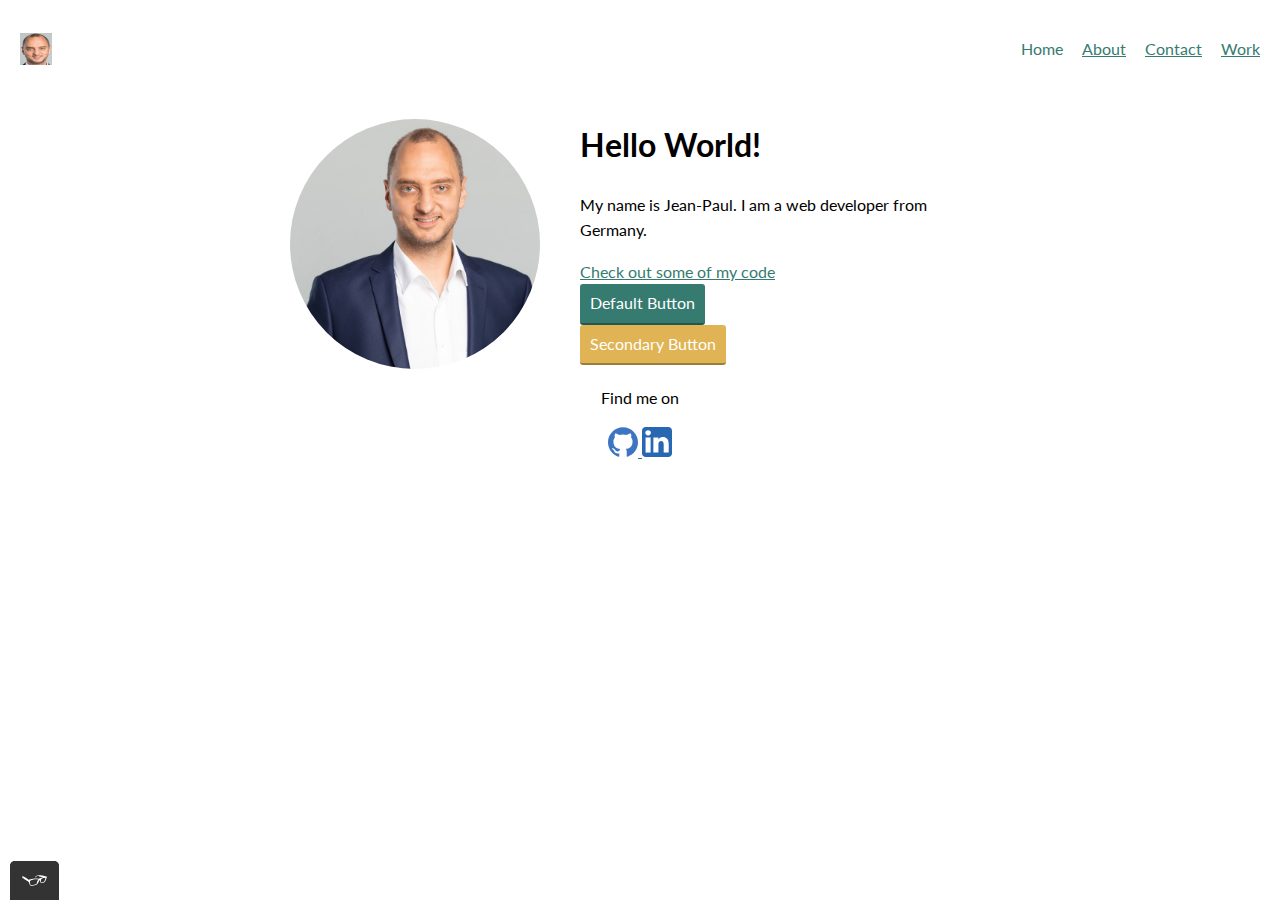
==== index.html @ 74983d17 "removed href on line 44" ====
<!DOCTYPE html>

<html>

<head>
  <meta charset="utf-8">
  <title>Welcome to Popol´s Page</title>
  <link rel="shortcut icon" href="./img/popol16.png" type="image/x-icon"/>
  <link href="https://fonts.googleapis.com/css2?family=Lato:ital,wght@1,300&display=swap" rel="stylesheet">
  <link rel="stylesheet" type="text/css" href="css/style.production.css">
  <link rel="stylesheet" type="text/css" href="css/normalize.css">
  <meta name="viewport" content="width=device-width, initial-scale=1">
</head>

<body>

<header class="page-header">
  <img src="img/popol.ico" alt="logo">
  <nav class="main-navigation page-header__item">
  <ul role="menubar" class="navigation-list">
    <li role="presentation">
      <a href="index.html" role="menuitem" class="navigation-list__item--active">Home</a>
    </li>
    <li role="presentation">
      <a href="about.html" role="menuitem" class="navigation-list__item">About</a>
    </li>
    <li role="presentation">
      <a href="contact.html" role="menuitem" class="navigation-list__item">Contact</a>
    </li>
    <li role="presentation">
      <a href="work.html" role="menuitem" class="navigation-list__item">Work</a>
    </li>
  </ul>
</nav>
</header>

<div class="profile">
  <img src="./img/popol.jpg" class="profile__portrait" alt="Jean-Paul Burion Portrait">
  <h1>Hello World!</h1>
  <p>My name is Jean-Paul. I am a <span>web</span> developer from Germany.</p>
  <a href="#">Check out some of my code</a>
</div>

<!-- <a href="#">Default Link</a><br> -->
<button type="button">Default Button</button><br>
<button class="button__secondary">Secondary Button</button>

<footer class="page-footer">
  <p>Find me on</p>
  <div class="social-media">
    <a href="https://github.com/Popol2411">
      <img src="img/github.svg" alt="github">
    </a>
    <a href="https://www.linkedin.com/in/jeanpaulburion">
      <img src="img/linkedin.svg" alt="linkedin">
    </a>
  </div>
</footer>

<script src="js/tota11y.min.js"></script>

</body>

</html>
---- css/style.production.css ----
/*
* Prefixed by https://autoprefixer.github.io
* PostCSS: v8.3.6,
* Autoprefixer: v10.3.1
* Browsers: last 4 version
*/

a {
  color: #357b70;
}

body {
  font-family: 'Lato', sans-serif;
  font-weight: 400;
  font-size: 16px;
  line-height: 1.6;
}

h1 {
  font-size: 30px;
  font-weight: 700;
}

h2 {
  font-size: 24px;
  font-weight: 700;
}

h3 {
  font-size: 18px;
  font-weight: 700;
}

a:visited {
  color: #05676e;
}

a:hover, a:focus {
  text-decoration: none;
}

a:active {
  color: #489c79;
  }

.button {
  border: none;
  display: inline-block;
  font-family: inherit;
  background-color: #357b70;
  color: white;
  text-decoration: none;
  padding: 10px;
  border-radius: 3px;
  border-bottom: 2px solid rgba(0, 0, 0, 0.3);
  -webkit-transition: 0.2s opacity;
  -o-transition: 0.2s opacity;
  transition: 0.2s opacity;
  max-width: 700px;
}

button {
  border: none;
  display: inline-block;
  font-family: inherit;
  background-color: #357b70;
  color: white;
  text-decoration: none;
  padding: 10px;
  border-radius: 3px;
  border-bottom: 2px solid rgba(0, 0, 0, 0.3);
  -webkit-transition: 0.2s opacity;
  -o-transition: 0.2s opacity;
  transition: 0.2s opacity;
  max-width: 700px;
}

button:hover, button:focus, .button:hover, .button:focus {
cursor: pointer;
opacity: 0.8;
}

.button__secondary {
  background-color: #e0b354;
  color: white;
}

.navigation-list__item--active {
  text-decoration: none;
}

.profile__portrait {
  float: left;
  width: 250px;
  margin-right: 40px;
  border-radius: 50%;
}

.profile {
  max-width: 700px;
  margin: 0 auto;
}

* {
  -webkit-box-sizing: border-box;
          box-sizing: border-box;
}

.page-footer {
    clear: both;
    display: -webkit-box;
    display: -ms-flexbox;
    display: flex;
    -webkit-box-orient: vertical;
    -webkit-box-direction: normal;
        -ms-flex-direction: column;
            flex-direction: column;
    text-align: center;
}

.page-header {
  display: -webkit-box;
  display: -ms-flexbox;
  display: flex;
  width: 100%;
  padding: 20px;
}

.page-header img {
    -ms-flex-item-align: center;
        -ms-grid-row-align: center;
        align-self: center;
}

.page-header__item {
  -webkit-box-flex: 0;
      -ms-flex: 0 1 200px;
          flex: 0 1 200px;
}

.page-header__item:last-child {
  -webkit-box-flex: 1;
      -ms-flex-positive: 1;
          flex-grow: 1;
  text-align: right;
}

.navigation-list {
  list-style-type: none;
}

.navigation-list li {
  display: inline-block;
  margin-left: 15px;
}

.grid__item {
  display: inline-block;
  width: 33%;
}

@supports (display: grid) {
  .grid {
  display: -ms-grid;
  display: grid;
  -ms-grid-columns: 1fr 20px 1fr 20px 1fr;
  grid-template-columns: 1fr 1fr 1fr;
  grid-gap: 20px;
  margin: 0;
  }
}
.grid__item {
  background-color: lightgray;
  width: auto;
  min-height: auto;
  margin: 0;
}

/* .grid__item:last-child {
  -ms-grid-column: 3;
  grid-column: 3 / 3;
  -ms-grid-row: 1;
  -ms-grid-row-span: 2;
  grid-row: 1 / 3;
} */


.social-mediaa {
      text-decoration: none
}

@media all and (max-width: 500px) {
  .grid {
    -ms-grid-columns: 1fr;
    grid-template-columns: 1fr;
  }
}
@media all and (min-width: 500px) and (max-width: 750px){
  .grid {
    -ms-grid-columns: 1fr 20px 1fr;
    grid-template-columns: 1fr 1fr;
  }
}
@media all and (max-width: 750px) {
  .grid {
    grid-gap: 10px;
  }
  .grid__item:last-child {
    grid-column: auto / auto;
    grid-row: auto / auto;
  }
  h1 {
    font-size: 22px;
  }
}

.about {
display: -webkit-box;
display: -ms-flexbox;
display: flex;
-webkit-box-orient: vertical;
-webkit-box-direction: normal;
    -ms-flex-direction: column;
        flex-direction: column;
text-align: center;
width: 100%;
}

.contact {
  display: -webkit-box;
  display: -ms-flexbox;
  display: flex;
  -webkit-box-orient: vertical;
  -webkit-box-direction: normal;
      -ms-flex-direction: column;
          flex-direction: column;
  text-align: center;
}

#contact {
  margin-bottom: 50px;
}

@-webkit-keyframes color-change {
  0% {
    fill: #edc655;
  }
  50% {
    fill: #fcffad;
  }
  100% {
    fill: #f76414;
  }
}

@keyframes color-change {
  0% {
    fill: #edc655;
  }
  50% {
    fill: #fcffad;
  }
  100% {
    fill: #f76414;
  }
}

.sun {
  -webkit-animation: 4s color-change infinite alternate linear;
          animation: 4s color-change infinite alternate linear;
}

@-webkit-keyframes cloud-move {
  from {
    -webkit-transform: translate(0, 50px);
            transform: translate(0, 50px);
  }
  to {
    -webkit-transform: translate(200px, 50px);
            transform: translate(200px, 50px);
  }
}

@keyframes cloud-move {
  from {
    -webkit-transform: translate(0, 50px);
            transform: translate(0, 50px);
  }
  to {
    -webkit-transform: translate(200px, 50px);
            transform: translate(200px, 50px);
  }
}

.cloud-front {
  -webkit-animation: 30s cloud-move infinite alternate linear;
          animation: 30s cloud-move infinite alternate linear;
}

@-webkit-keyframes cloud-move-reverse {
  from {
    -webkit-transform: translate(446px, 48px);
            transform: translate(446px, 48px);
  }
  to {
    -webkit-transform: translate(100px, 48px);
            transform: translate(100px, 48px);
  }
}

@keyframes cloud-move-reverse {
  from {
    -webkit-transform: translate(446px, 48px);
            transform: translate(446px, 48px);
  }
  to {
    -webkit-transform: translate(100px, 48px);
            transform: translate(100px, 48px);
  }
}

.cloud-back {
  -webkit-animation: 34s cloud-move-reverse infinite alternate linear;
          animation: 34s cloud-move-reverse infinite alternate linear;
}

ul {
  list-style-type: none;
}

#cv.button {
margin: auto;
display: -webkit-box;
display: -ms-flexbox;
display: flex;
-webkit-box-pack: center;
    -ms-flex-pack: center;
        justify-content: center;
width: 150px;
}

.work h1 {
  display: -webkit-box;
  display: -ms-flexbox;
  display: flex;
  -webkit-box-pack: center;
      -ms-flex-pack: center;
          justify-content: center;
}

.skills {
padding: 25px;
width: 300px;
margin: auto;
display: inline;
-webkit-box-pack: center;
    -ms-flex-pack: center;
        justify-content: center;
}
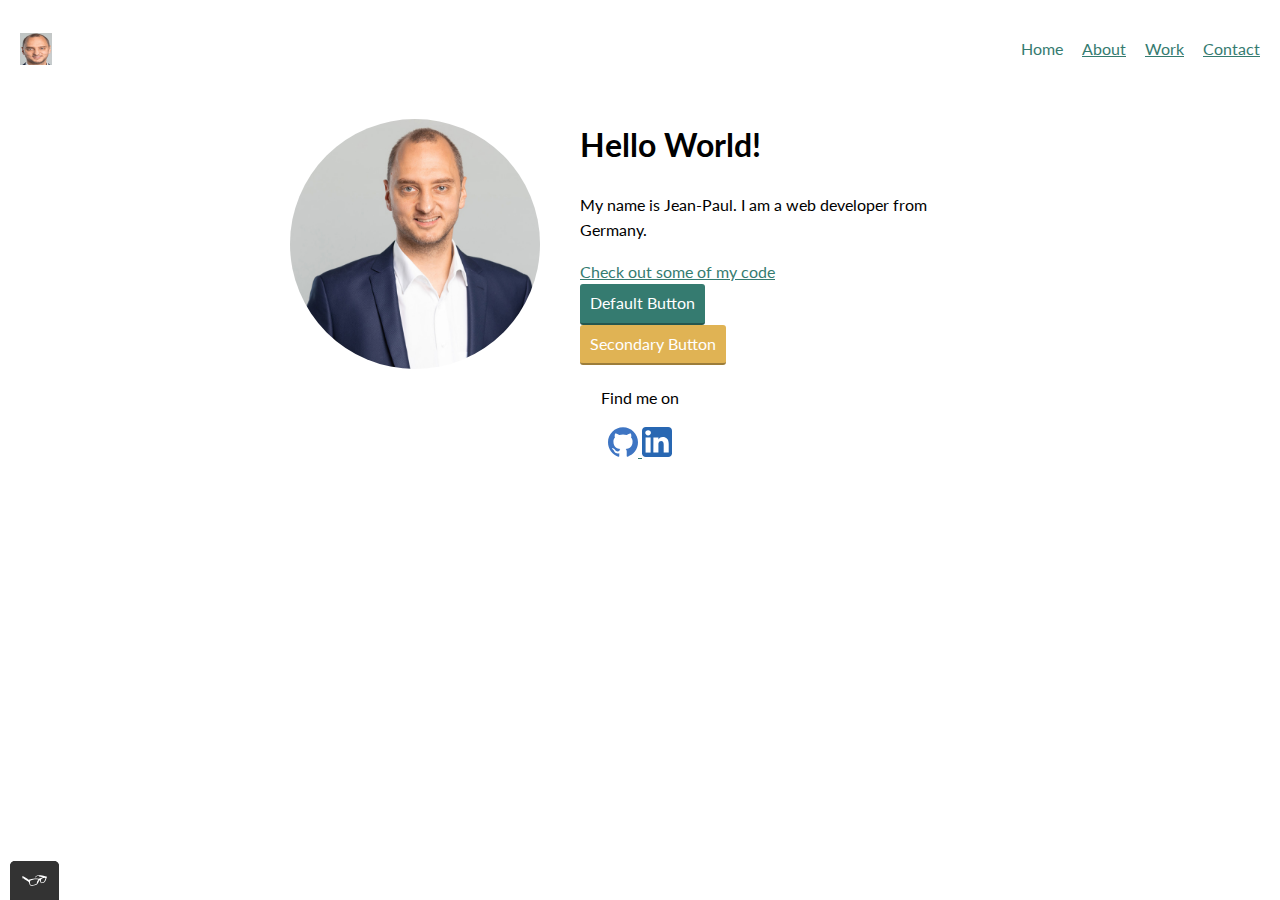
==== commit d85a6e48: "Changed Menubar Item Order" ====
--- a/index.html
+++ b/index.html
@@ -25,10 +25,10 @@
       <a href="about.html" role="menuitem" class="navigation-list__item">About</a>
     </li>
     <li role="presentation">
-      <a href="contact.html" role="menuitem" class="navigation-list__item">Contact</a>
+      <a href="work.html" role="menuitem" class="navigation-list__item">Work</a>
     </li>
     <li role="presentation">
-      <a href="work.html" role="menuitem" class="navigation-list__item">Work</a>
+      <a href="contact.html" role="menuitem" class="navigation-list__item">Contact</a>
     </li>
   </ul>
 </nav>
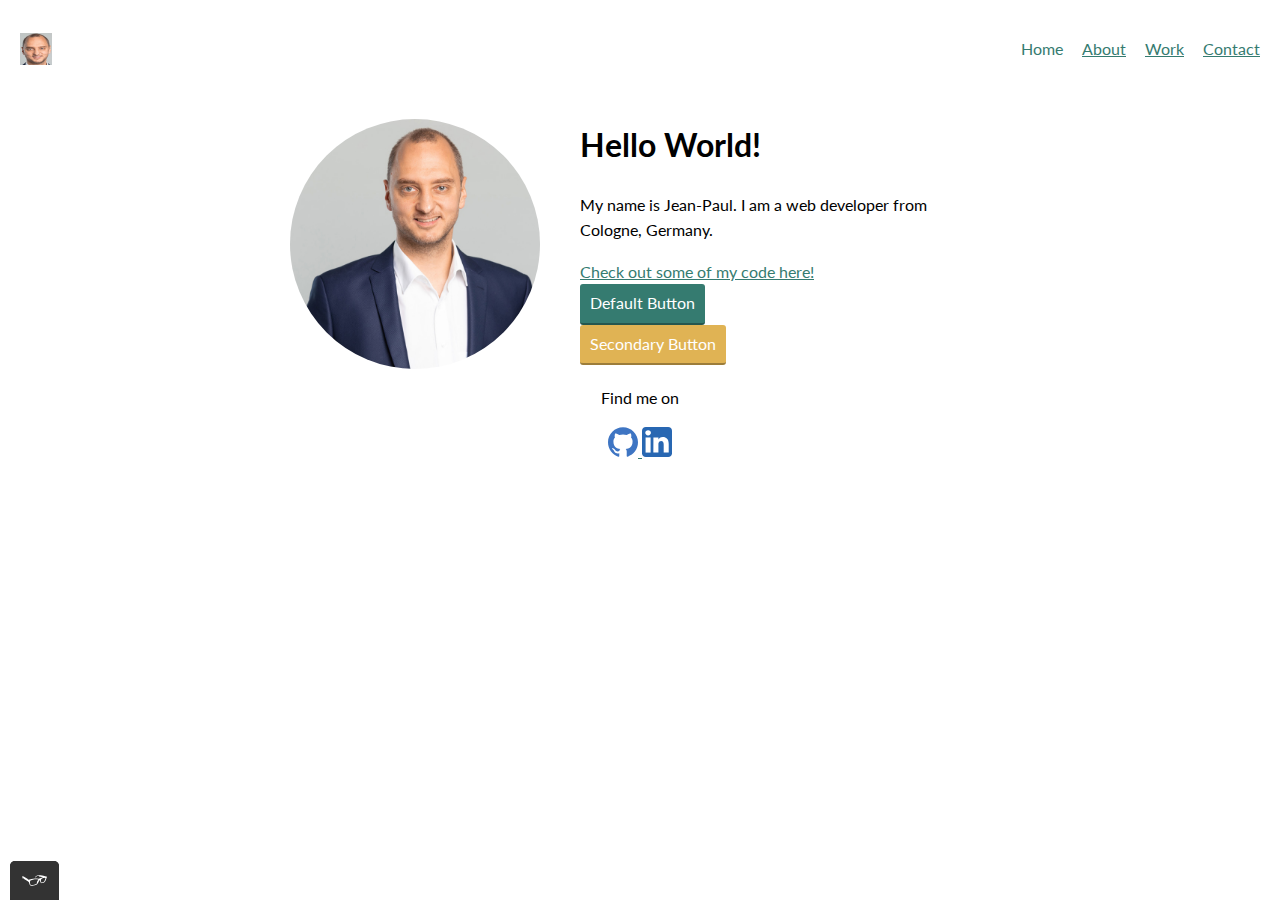
==== commit 61d11be9: "changed <p> on line 40 and 41" ====
--- a/index.html
+++ b/index.html
@@ -37,8 +37,8 @@
 <div class="profile">
   <img src="./img/popol.jpg" class="profile__portrait" alt="Jean-Paul Burion Portrait">
   <h1>Hello World!</h1>
-  <p>My name is Jean-Paul. I am a <span>web</span> developer from Germany.</p>
-  <a href="#">Check out some of my code</a>
+  <p>My name is Jean-Paul. I am a <span>web</span> developer from Cologne, Germany.</p>
+  <a href="#">Check out some of my code here!</a>
 </div>
 
 <!-- <a href="#">Default Link</a><br> -->
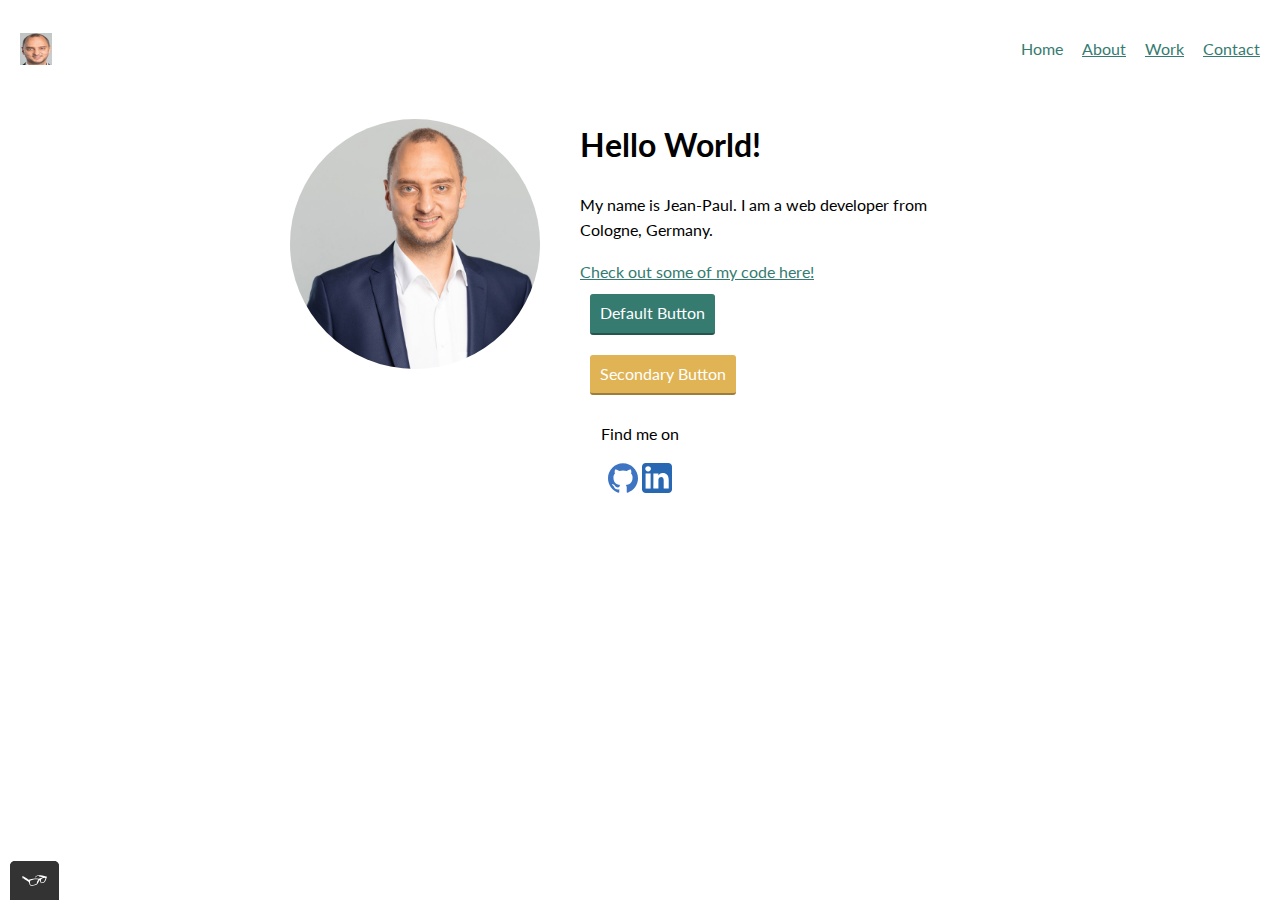
==== commit 572d5a27: "changed stylesheet link to styles.css, href to work.html added" ====
--- a/index.html
+++ b/index.html
@@ -1,13 +1,13 @@
 <!DOCTYPE html>
 
-<html>
+<html lang="en">
 
 <head>
   <meta charset="utf-8">
   <title>Welcome to Popol´s Page</title>
   <link rel="shortcut icon" href="./img/popol16.png" type="image/x-icon"/>
   <link href="https://fonts.googleapis.com/css2?family=Lato:ital,wght@1,300&display=swap" rel="stylesheet">
-  <link rel="stylesheet" type="text/css" href="css/style.production.css">
+  <link rel="stylesheet" type="text/css" href="css/styles.css">
   <link rel="stylesheet" type="text/css" href="css/normalize.css">
   <meta name="viewport" content="width=device-width, initial-scale=1">
 </head>
@@ -38,11 +38,10 @@
   <img src="./img/popol.jpg" class="profile__portrait" alt="Jean-Paul Burion Portrait">
   <h1>Hello World!</h1>
   <p>My name is Jean-Paul. I am a <span>web</span> developer from Cologne, Germany.</p>
-  <a href="#">Check out some of my code here!</a>
+  <a href="work.html" class="code">Check out some of my code here!</a>
 </div>
 
-<!-- <a href="#">Default Link</a><br> -->
-<button type="button">Default Button</button><br>
+<button class="button_primary">Default Button</button><br>
 <button class="button__secondary">Secondary Button</button>
 
 <footer class="page-footer">
--- a/css/styles.css
+++ b/css/styles.css
@@ -0,0 +1,262 @@
+:root {
+  --primary-color: #357b70;
+  --secondary-color: #e0b354;
+  --font-weight: 700;
+  --color-visited: #05676e;
+  --color-active: #489c79;
+}
+
+a {
+  color: var(--primary-color);
+}
+
+body {
+  font-family: 'Lato', sans-serif;
+  font-weight: 400;
+  font-size: 16px;
+  line-height: 1.6;
+}
+
+h1 {
+  font-size: 30px;
+  font-weight: var(--font-weight);
+}
+
+h2 {
+  font-size: 24px;
+  font-weight: var(--font-weight);
+}
+
+h3 {
+  font-size: 18px;
+  font-weight: var(--font-weight);
+}
+
+a:visited {
+  color: var(--color-visited);
+}
+
+a:hover, a:focus {
+  text-decoration: none;
+}
+
+a:active {
+  color: var(--color-active);
+  }
+
+.button, button {
+  border: none;
+  display: inline-block;
+  font-family: inherit;
+  background-color: var(--primary-color);
+  color: white;
+  text-decoration: none;
+  padding: 10px;
+  border-radius: 3px;
+  border-bottom: 2px solid rgba(0, 0, 0, 0.3);
+  transition: 0.2s opacity;
+  max-width: 700px;
+}
+
+button:hover, button:focus, .button:hover, .button:focus {
+cursor: pointer;
+opacity: 0.8;
+}
+
+.button_primary {
+  margin: 10px;
+}
+
+.button__secondary {
+  background-color: var(--secondary-color);
+  color: white;
+  margin: 10px;
+}
+
+.navigation-list__item--active {
+  text-decoration: none;
+}
+
+.profile__portrait {
+  float: left;
+  width: 250px;
+  margin-right: 40px;
+  border-radius: 50%;
+}
+
+.profile {
+  max-width: 700px;
+  margin: 0 auto;
+}
+
+* {
+  box-sizing: border-box;
+}
+
+.page-footer {
+    clear: both;
+    display: flex;
+    flex-direction: column;
+    text-align: center;
+}
+
+.page-header {
+  display: flex;
+  width: 100%;
+  padding: 20px;
+}
+
+.page-header img {
+    align-self: center;
+}
+
+.page-header__item {
+  flex: 0 1 200px;
+}
+
+.page-header__item:last-child {
+  flex-grow: 1;
+  text-align: right;
+}
+
+.navigation-list {
+  list-style-type: none;
+}
+
+.navigation-list li {
+  display: inline-block;
+  margin-left: 15px;
+}
+
+@supports (display: grid) {
+  .grid {
+  display: grid;
+  grid-template-columns: 1fr 1fr 1fr;
+  grid-gap: 20px;
+  margin: 0;
+  }
+}
+.grid__item {
+  display: inline-block;
+  width: 33%;
+  background-color: lightgray;
+  width: auto;
+  min-height: auto;
+  margin: 10px;
+}
+
+/* .grid__item:last-child {
+  grid-column: 3 / 3;
+  grid-row: 1 / 3;
+} */
+
+
+.social-media a {
+      text-decoration: none
+}
+
+@media all and (max-width: 500px) {
+  .grid {
+    grid-template-columns: 1fr;
+  }
+}
+@media all and (min-width: 500px) and (max-width: 750px){
+  .grid {
+    grid-template-columns: 1fr 1fr;
+  }
+}
+@media all and (max-width: 750px) {
+  .grid {
+    grid-gap: 10px;
+  }
+  .grid__item:last-child {
+    grid-column: auto / auto;
+    grid-row: auto / auto;
+  }
+  h1 {
+    font-size: 22px;
+  }
+}
+
+.about {
+display: flex;
+flex-direction: column;
+text-align: center;
+width: 100%;
+}
+
+.contact {
+  display: flex;
+  flex-direction: column;
+  text-align: center;
+}
+
+#contact {
+  margin-bottom: 50px;
+}
+
+@keyframes color-change {
+  0% {
+    fill: #edc655;
+  }
+  50% {
+    fill: #fcffad;
+  }
+  100% {
+    fill: #f76414;
+  }
+}
+
+.sun {
+  animation: 4s color-change infinite alternate linear;
+}
+
+@keyframes cloud-move {
+  from {
+    transform: translate(0, 50px);
+  }
+  to {
+    transform: translate(200px, 50px);
+  }
+}
+
+.cloud-front {
+  animation: 30s cloud-move infinite alternate linear;
+}
+
+@keyframes cloud-move-reverse {
+  from {
+    transform: translate(446px, 48px);
+  }
+  to {
+    transform: translate(100px, 48px);
+  }
+}
+
+.cloud-back {
+  animation: 34s cloud-move-reverse infinite alternate linear;
+}
+
+ul {
+  list-style-type: none;
+}
+
+#cv.button {
+margin: auto;
+display: flex;
+justify-content: center;
+width: 150px;
+}
+
+.work h1 {
+  display: flex;
+  justify-content: center;
+}
+
+.skills {
+padding: 25px;
+width: 300px;
+margin: auto;
+display: inline;
+justify-content: center;
+}
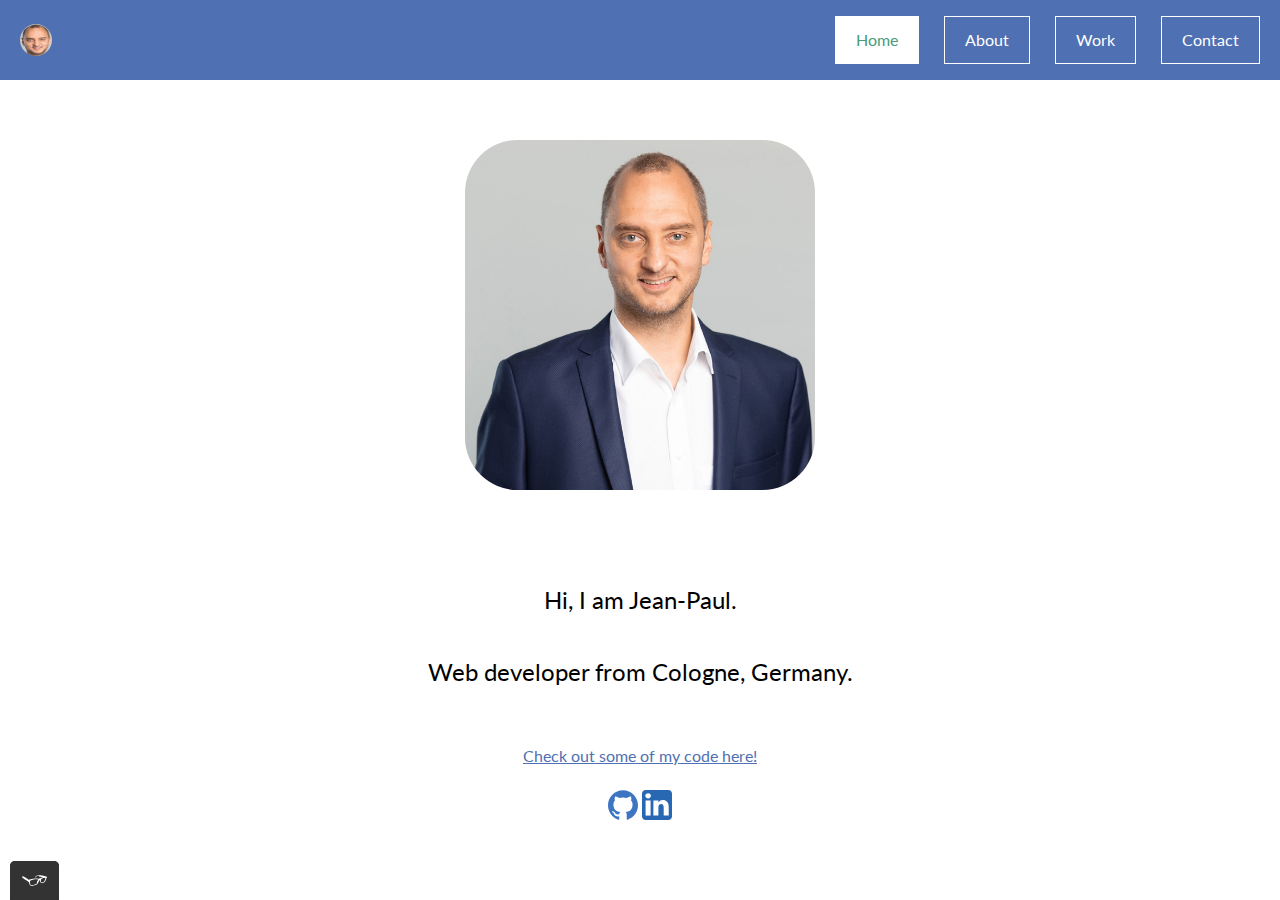
==== commit 0f55e709: "stylesheet changed to style.css" ====
--- a/index.html
+++ b/index.html
@@ -7,8 +7,8 @@
   <title>Welcome to Popol´s Page</title>
   <link rel="shortcut icon" href="./img/popol16.png" type="image/x-icon"/>
   <link href="https://fonts.googleapis.com/css2?family=Lato:ital,wght@1,300&display=swap" rel="stylesheet">
+  <link rel="stylesheet" type="text/css" href="css/normalize.css">
   <link rel="stylesheet" type="text/css" href="css/styles.css">
-  <link rel="stylesheet" type="text/css" href="css/normalize.css">
   <meta name="viewport" content="width=device-width, initial-scale=1">
 </head>
 
@@ -36,16 +36,10 @@
 
 <div class="profile">
   <img src="./img/popol.jpg" class="profile__portrait" alt="Jean-Paul Burion Portrait">
-  <h1>Hello World!</h1>
-  <p>My name is Jean-Paul. I am a <span>web</span> developer from Cologne, Germany.</p>
+  <p>Hi, I am Jean-Paul.<br><span>Web</span> developer from Cologne, Germany.</p>
   <a href="work.html" class="code">Check out some of my code here!</a>
 </div>
-
-<button class="button_primary">Default Button</button><br>
-<button class="button__secondary">Secondary Button</button>
-
 <footer class="page-footer">
-  <p>Find me on</p>
   <div class="social-media">
     <a href="https://github.com/Popol2411">
       <img src="img/github.svg" alt="github">
--- a/css/styles.css
+++ b/css/styles.css
@@ -1,9 +1,10 @@
 :root {
-  --primary-color: #357b70;
+  --primary-color: #4F70B2;
   --secondary-color: #e0b354;
   --font-weight: 700;
-  --color-visited: #05676e;
+  --color-visited: #CDCDCD;
   --color-active: #489c79;
+  --p-fontsize: 24px;
 }
 
 a {
@@ -13,12 +14,11 @@
 body {
   font-family: 'Lato', sans-serif;
   font-weight: 400;
-  font-size: 16px;
   line-height: 1.6;
 }
 
 h1 {
-  font-size: 30px;
+  font-size: 40px;
   font-weight: var(--font-weight);
 }
 
@@ -32,8 +32,8 @@
   font-weight: var(--font-weight);
 }
 
-a:visited {
-  color: var(--color-visited);
+p {
+  font-size: var(--p-fontsize);
 }
 
 a:hover, a:focus {
@@ -74,19 +74,38 @@
 }
 
 .navigation-list__item--active {
+  display: flex;
+  justify-content: space-around;
   text-decoration: none;
+  background-color: white;
+  color: #489c79;
+  padding: 10px 20px;
+  border: solid 1px white;
+}
+
+.navigation-list__item {
+  display: flex;
+  justify-content: space-around;
+  text-decoration: none;
+  color: white;
+  padding: 10px 20px;
+  border: solid 1px white;
 }
 
 .profile__portrait {
-  float: left;
-  width: 250px;
-  margin-right: 40px;
-  border-radius: 50%;
+  width: 350px;
+  border-radius: 15%;
+  margin: 50px;
 }
 
 .profile {
+  display: flex;
+  flex-direction: column;
+  text-align: center;
+  align-items: center;
   max-width: 700px;
   margin: 0 auto;
+  line-height: 3.0;
 }
 
 * {
@@ -98,16 +117,21 @@
     display: flex;
     flex-direction: column;
     text-align: center;
+    margin-top: 10px;
 }
 
 .page-header {
   display: flex;
+  justify-content: space-around;
   width: 100%;
-  padding: 20px;
+  background-color: var(--primary-color);
+  margin-bottom: 10px;
+  padding: 0 20px;
 }
 
 .page-header img {
     align-self: center;
+    border-radius: 50%
 }
 
 .page-header__item {
@@ -121,6 +145,10 @@
 
 .navigation-list {
   list-style-type: none;
+  display: flex;
+  justify-content: flex-end;
+  flex-wrap: wrap;
+  gap: 10px;
 }
 
 .navigation-list li {
@@ -138,18 +166,12 @@
 }
 .grid__item {
   display: inline-block;
-  width: 33%;
-  background-color: lightgray;
+  background-color: #D8E0FD;
   width: auto;
   min-height: auto;
   margin: 10px;
-}
-
-/* .grid__item:last-child {
-  grid-column: 3 / 3;
-  grid-row: 1 / 3;
-} */
-
+  padding: 10px;
+}
 
 .social-media a {
       text-decoration: none
@@ -195,6 +217,11 @@
   margin-bottom: 50px;
 }
 
+.standard-label {
+  display: flex;
+  justify-content: center;
+}
+
 @keyframes color-change {
   0% {
     fill: #edc655;
@@ -251,6 +278,19 @@
 .work h1 {
   display: flex;
   justify-content: center;
+  text-align: center;
+}
+
+.grid h2 {
+  display: flex;
+  justify-content: center;
+  text-align: center;
+}
+
+.grid a {
+  display: flex;
+  justify-content: center;
+  text-align: center;
 }
 
 .skills {
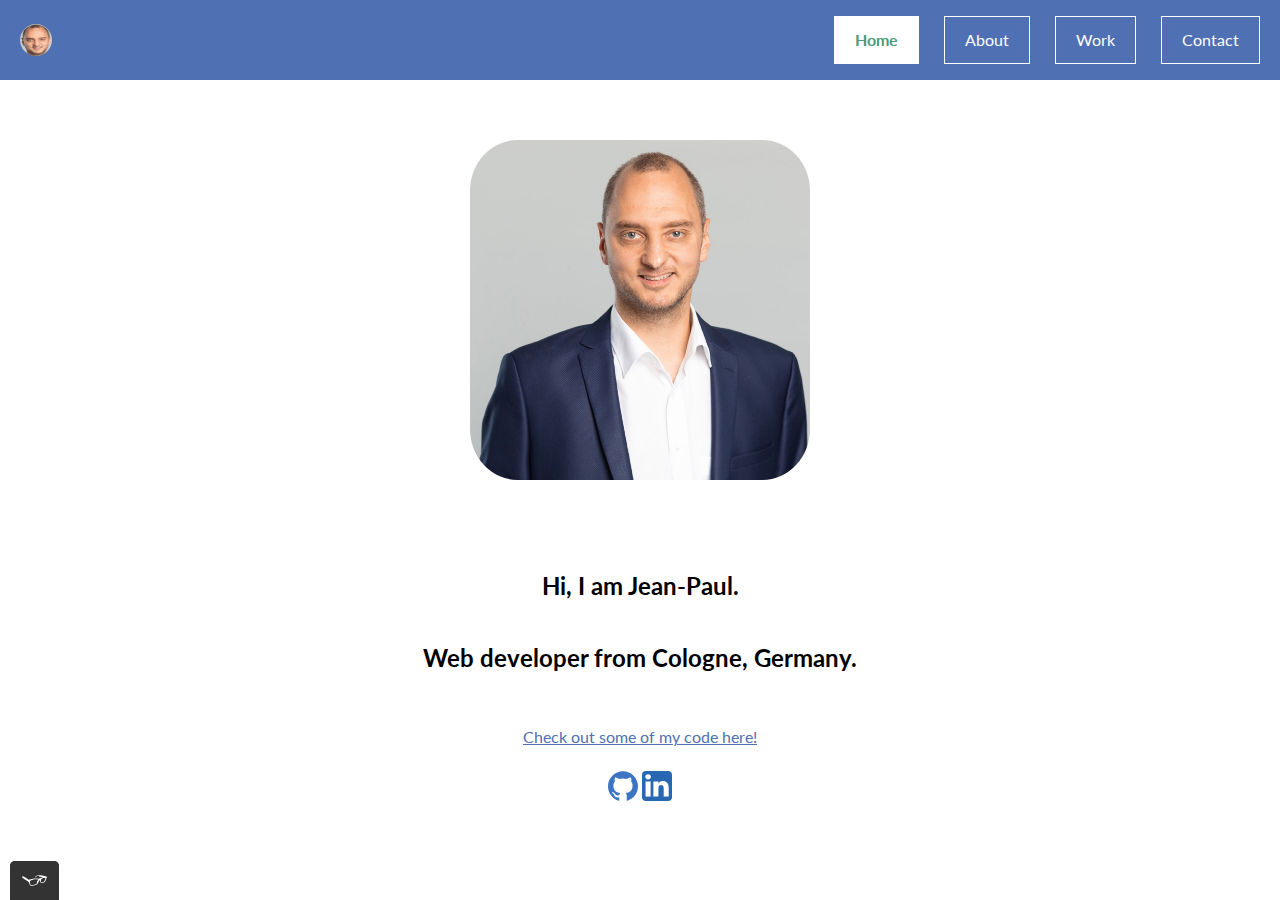
==== commit 43442776: "Various changes" ====
--- a/index.html
+++ b/index.html
@@ -36,7 +36,7 @@
 
 <div class="profile">
   <img src="./img/popol.jpg" class="profile__portrait" alt="Jean-Paul Burion Portrait">
-  <p>Hi, I am Jean-Paul.<br><span>Web</span> developer from Cologne, Germany.</p>
+  <h2>Hi, I am Jean-Paul.<br><span>Web</span> developer from Cologne, Germany.</h2>
   <a href="work.html" class="code">Check out some of my code here!</a>
 </div>
 <footer class="page-footer">
--- a/css/styles.css
+++ b/css/styles.css
@@ -78,6 +78,7 @@
   justify-content: space-around;
   text-decoration: none;
   background-color: white;
+  font-weight: bold;
   color: #489c79;
   padding: 10px 20px;
   border: solid 1px white;
@@ -90,12 +91,19 @@
   color: white;
   padding: 10px 20px;
   border: solid 1px white;
+  transition: background 500ms ease-in;
+}
+
+.navigation-list__item:hover,
+.navigation-list__item:focus {
+  background: lightblue;
 }
 
 .profile__portrait {
   width: 350px;
   border-radius: 15%;
   margin: 50px;
+  padding: 0 5px;
 }
 
 .profile {
@@ -106,6 +114,7 @@
   max-width: 700px;
   margin: 0 auto;
   line-height: 3.0;
+  padding: 0 5px;
 }
 
 * {
@@ -171,6 +180,7 @@
   min-height: auto;
   margin: 10px;
   padding: 10px;
+  border-radius: 10%;
 }
 
 .social-media a {
@@ -205,6 +215,7 @@
 flex-direction: column;
 text-align: center;
 width: 100%;
+padding: 0 5px;
 }
 
 .contact {
@@ -300,3 +311,7 @@
 display: inline;
 justify-content: center;
 }
+
+#submit-button {
+margin-bottom: 20px;
+}
